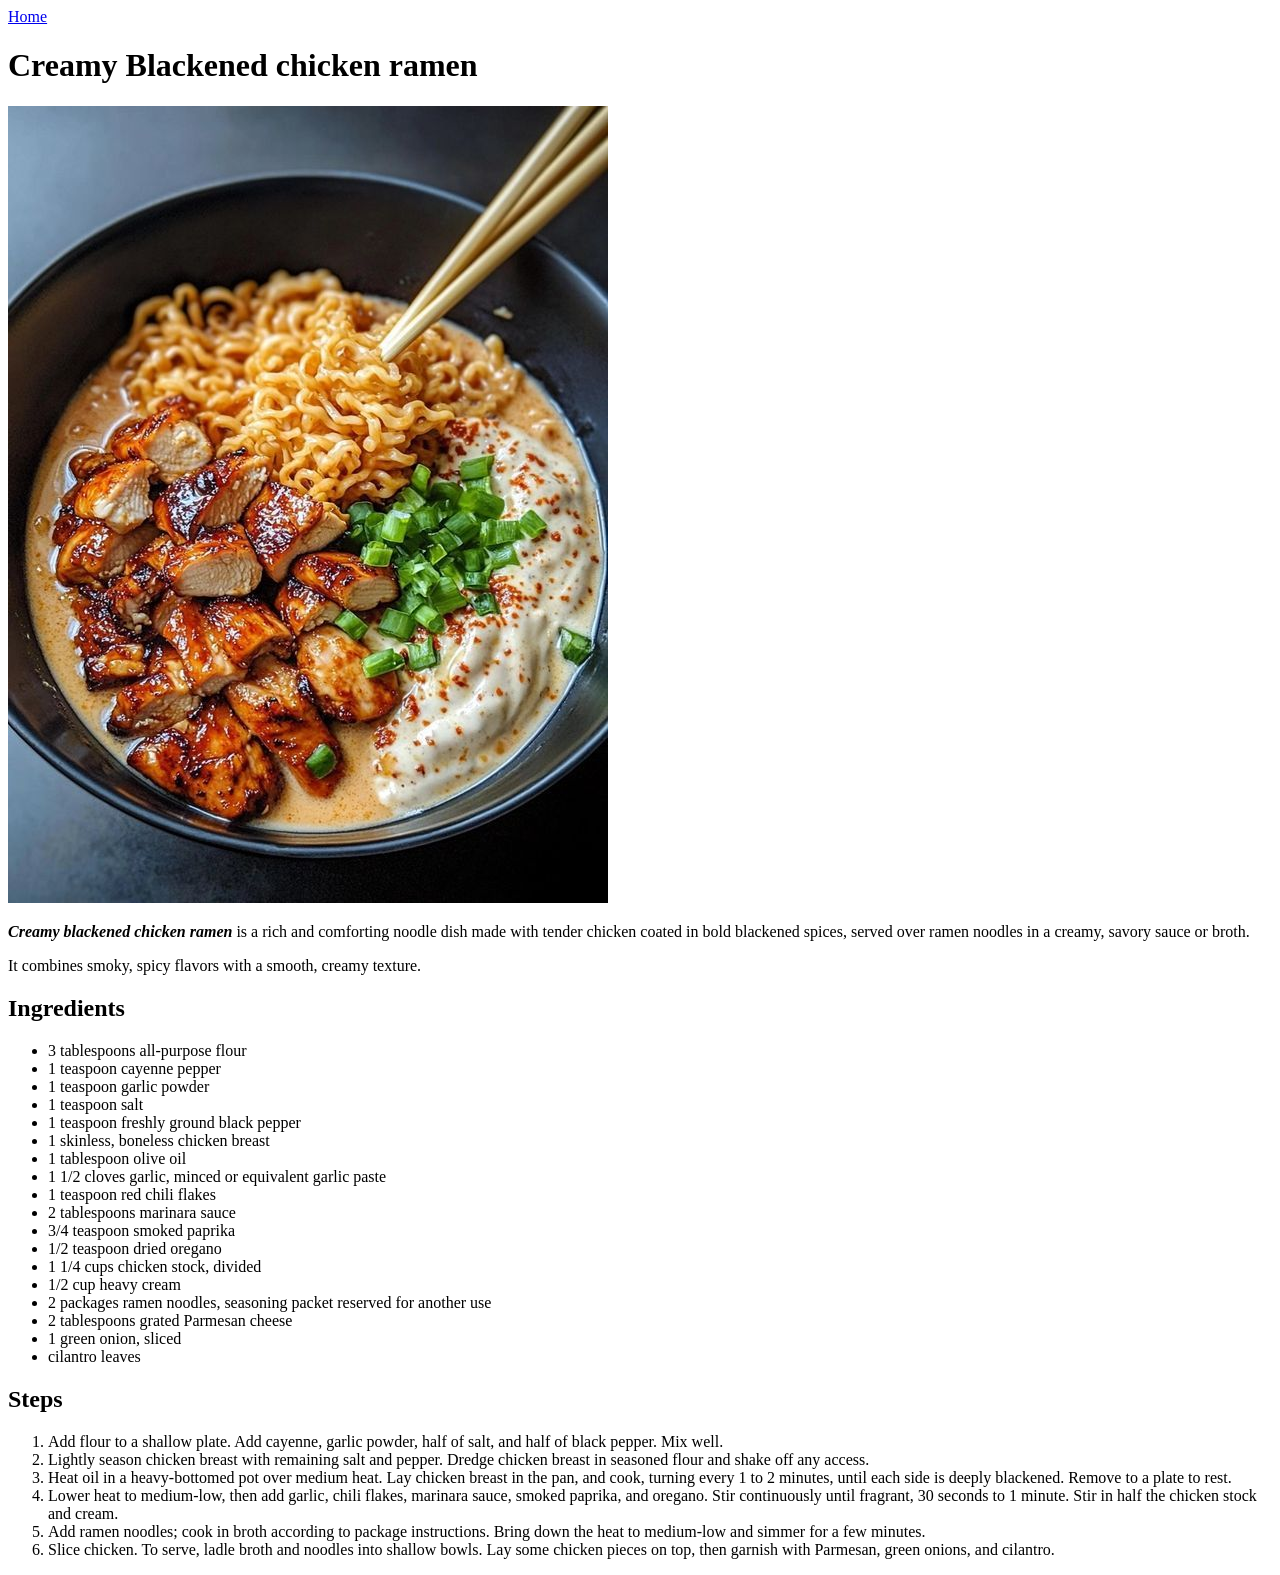
==== recipes/Blackened.html @ 75a582d2 "recipes webpages" ====
<!DOCTYPE html>
<html lang="en">
<head>
    <meta charset="UTF-8">
    <meta name="viewport" content="width=device-width, initial-scale=1.0">
    <title>Blackened chicken ramen</title>
</head>
<body>
    <a href="../index.html">Home</a>
    <h1>Creamy Blackened chicken ramen</h1>
    <img src="../images/blackened chicken.jpg" alt="creamy blackened chicken ramen">
    <p><strong><em>Creamy blackened chicken ramen</em></strong> is a rich and comforting noodle dish made with tender chicken coated in bold blackened spices, 
        served over ramen noodles in a creamy, savory sauce or broth.
    </p>
    <p>It combines smoky, spicy flavors with a smooth, creamy texture.</p> 
    <h2>Ingredients</h2>
    <ul>
        <li>3 tablespoons all-purpose flour</li>
        <li>1 teaspoon cayenne pepper</li>
        <li>1 teaspoon garlic powder</li>
        <li>1 teaspoon salt</li>
        <li>1 teaspoon freshly ground black pepper</li>
        <li>1 skinless, boneless chicken breast</li>
        <li>1 tablespoon olive oil</li>
        <li>1 1/2 cloves garlic, minced or equivalent garlic paste</li>
        <li>1 teaspoon red chili flakes</li>
        <li>2 tablespoons marinara sauce</li>
        <li>3/4 teaspoon smoked paprika</li>
        <li>1/2 teaspoon dried oregano</li>
        <li>1 1/4 cups chicken stock, divided</li>
        <li>1/2 cup heavy cream</li>
        <li>2 packages ramen noodles, seasoning packet reserved for another use</li>
        <li>2 tablespoons grated Parmesan cheese</li>
        <li>1 green onion, sliced</li>
        <li>cilantro leaves</li>
    </ul>
    <h2>Steps</h2>
    <ol>
        <li>Add flour to a shallow plate. Add cayenne, garlic powder, 
            half of salt, and half of black pepper. Mix well.
        </li>
        <li>Lightly season chicken breast with remaining salt and pepper. 
            Dredge chicken breast in seasoned flour and shake off any access.
        </li>
        <li>Heat oil in a heavy-bottomed pot over medium heat. Lay chicken breast in the pan, and cook, 
            turning every 1 to 2 minutes, until each side is deeply blackened. Remove to a plate to rest.
        </li>
        <li>Lower heat to medium-low, then add garlic, chili flakes, marinara sauce, smoked paprika, and oregano. 
            Stir continuously until fragrant, 30 seconds to 1 minute. Stir in half the chicken stock and cream. 
        </li>
        <li>Add ramen noodles; cook in broth according to package instructions. 
            Bring down the heat to medium-low and simmer for a few minutes.
        </li>
        <li>Slice chicken. To serve, ladle broth and noodles into shallow bowls. 
            Lay some chicken pieces on top, then garnish with Parmesan, green onions, and cilantro.
        </li>
    </ol>
</body>
</html>
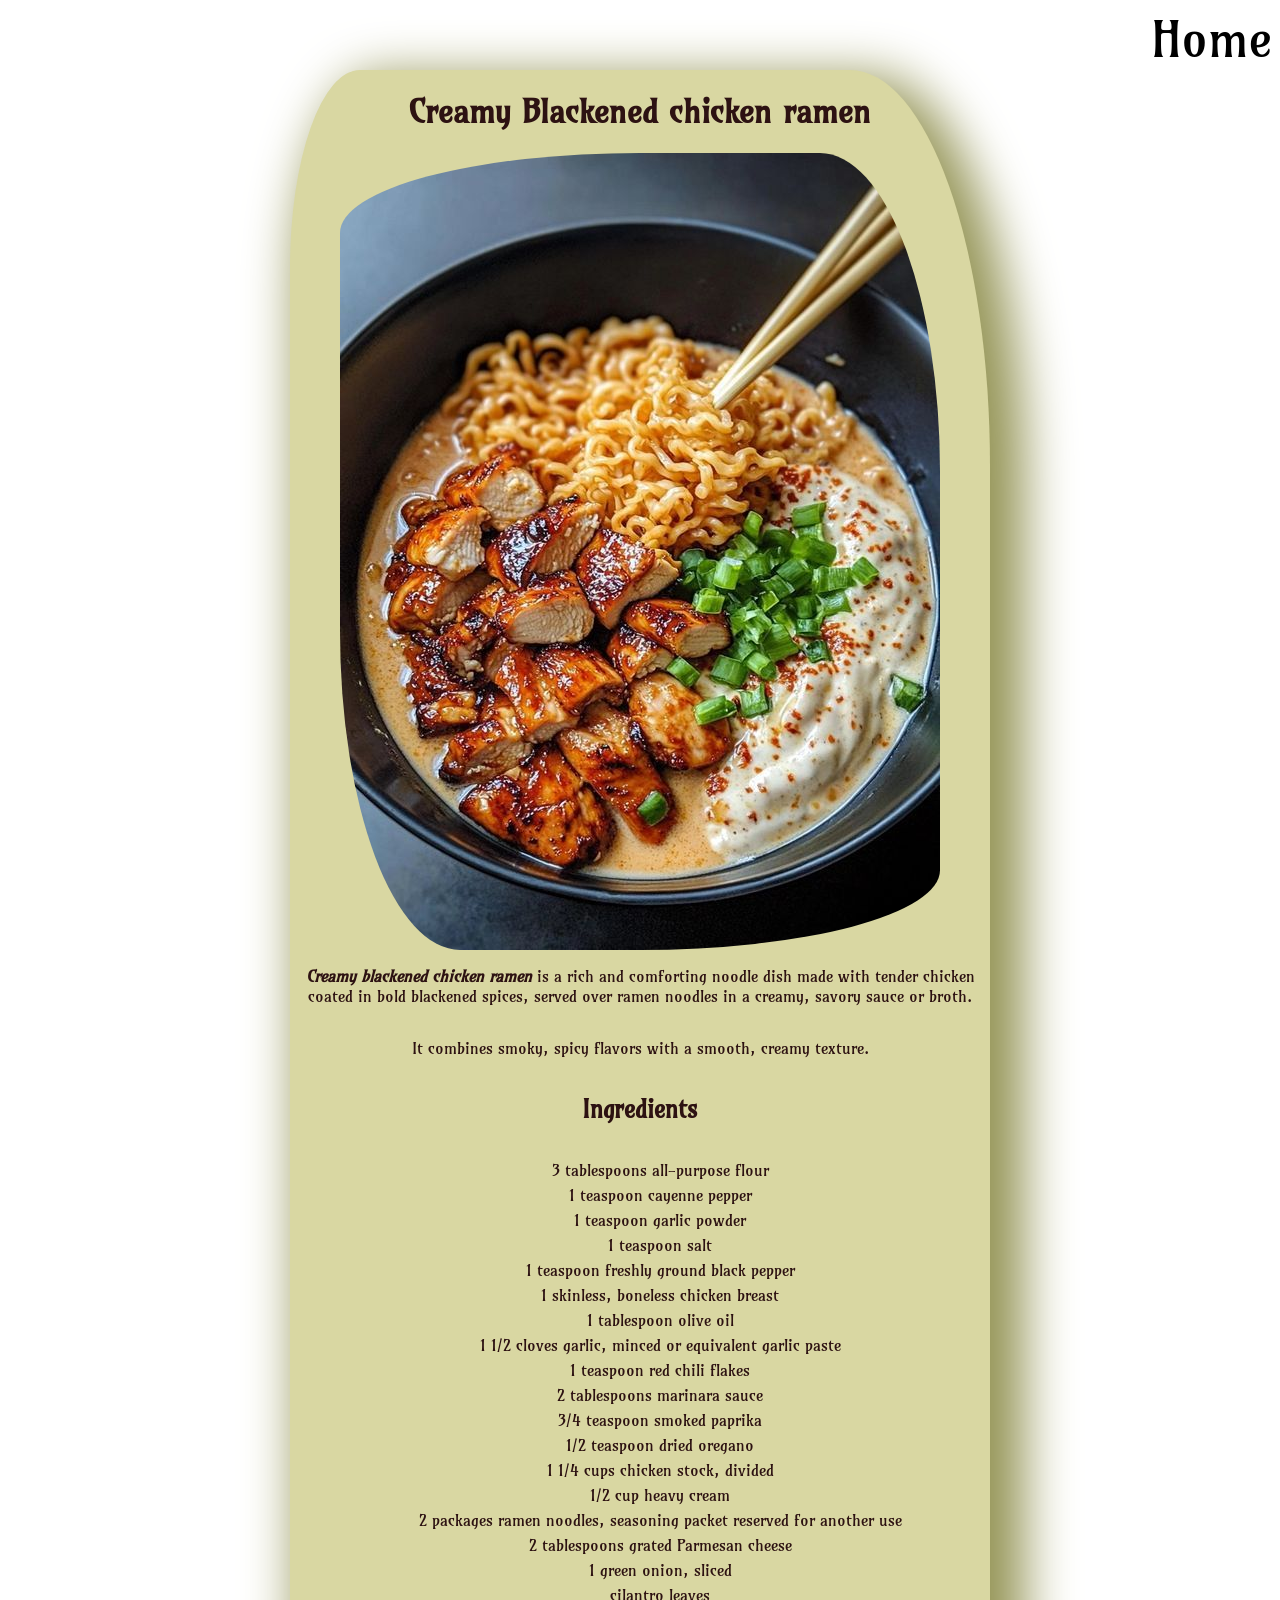
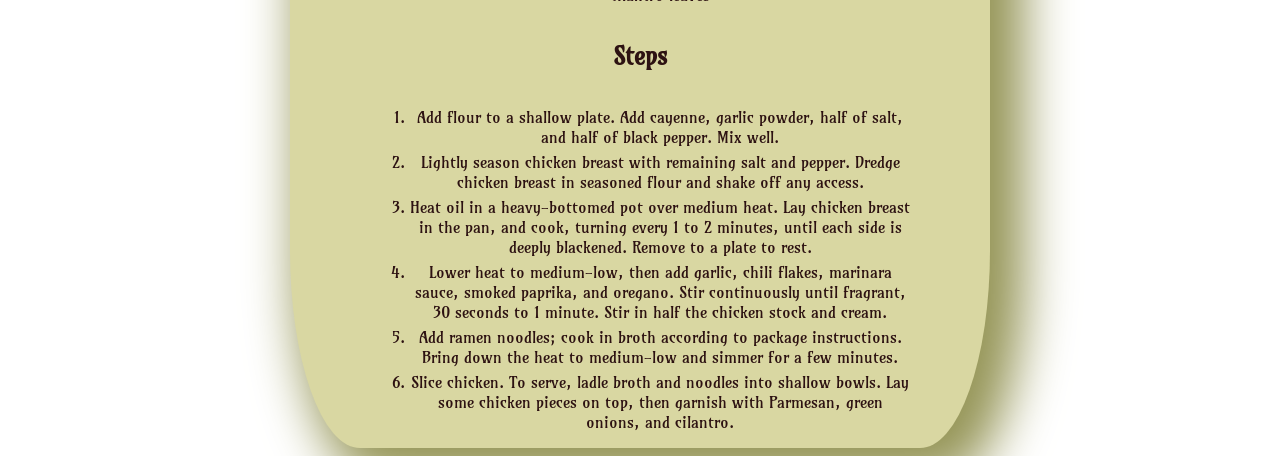
==== commit aa962178: "css file have been added" ====
--- a/recipes/Blackened.html
+++ b/recipes/Blackened.html
@@ -4,56 +4,63 @@
     <meta charset="UTF-8">
     <meta name="viewport" content="width=device-width, initial-scale=1.0">
     <title>Blackened chicken ramen</title>
+    <link rel="stylesheet" href="blackened.css">
+    <link rel="preconnect" href="https://fonts.googleapis.com">
+    <link rel="preconnect" href="https://fonts.gstatic.com" crossorigin>
+    <link href="https://fonts.googleapis.com/css2?family=Amarante&family=Fleur+De+Leah&family=Happy+Monkey&family=Lato:ital,wght@0,100;0,300;0,400;0,700;0,900;1,100;1,300;1,400;1,700;1,900&family=Orbitron:wght@400..900&family=Roboto+Slab:wght@100..900&display=swap" rel="stylesheet">
 </head>
 <body>
     <a href="../index.html">Home</a>
-    <h1>Creamy Blackened chicken ramen</h1>
-    <img src="../images/blackened chicken.jpg" alt="creamy blackened chicken ramen">
-    <p><strong><em>Creamy blackened chicken ramen</em></strong> is a rich and comforting noodle dish made with tender chicken coated in bold blackened spices, 
-        served over ramen noodles in a creamy, savory sauce or broth.
-    </p>
-    <p>It combines smoky, spicy flavors with a smooth, creamy texture.</p> 
-    <h2>Ingredients</h2>
-    <ul>
-        <li>3 tablespoons all-purpose flour</li>
-        <li>1 teaspoon cayenne pepper</li>
-        <li>1 teaspoon garlic powder</li>
-        <li>1 teaspoon salt</li>
-        <li>1 teaspoon freshly ground black pepper</li>
-        <li>1 skinless, boneless chicken breast</li>
-        <li>1 tablespoon olive oil</li>
-        <li>1 1/2 cloves garlic, minced or equivalent garlic paste</li>
-        <li>1 teaspoon red chili flakes</li>
-        <li>2 tablespoons marinara sauce</li>
-        <li>3/4 teaspoon smoked paprika</li>
-        <li>1/2 teaspoon dried oregano</li>
-        <li>1 1/4 cups chicken stock, divided</li>
-        <li>1/2 cup heavy cream</li>
-        <li>2 packages ramen noodles, seasoning packet reserved for another use</li>
-        <li>2 tablespoons grated Parmesan cheese</li>
-        <li>1 green onion, sliced</li>
-        <li>cilantro leaves</li>
-    </ul>
-    <h2>Steps</h2>
-    <ol>
-        <li>Add flour to a shallow plate. Add cayenne, garlic powder, 
-            half of salt, and half of black pepper. Mix well.
-        </li>
-        <li>Lightly season chicken breast with remaining salt and pepper. 
-            Dredge chicken breast in seasoned flour and shake off any access.
-        </li>
-        <li>Heat oil in a heavy-bottomed pot over medium heat. Lay chicken breast in the pan, and cook, 
-            turning every 1 to 2 minutes, until each side is deeply blackened. Remove to a plate to rest.
-        </li>
-        <li>Lower heat to medium-low, then add garlic, chili flakes, marinara sauce, smoked paprika, and oregano. 
-            Stir continuously until fragrant, 30 seconds to 1 minute. Stir in half the chicken stock and cream. 
-        </li>
-        <li>Add ramen noodles; cook in broth according to package instructions. 
-            Bring down the heat to medium-low and simmer for a few minutes.
-        </li>
-        <li>Slice chicken. To serve, ladle broth and noodles into shallow bowls. 
-            Lay some chicken pieces on top, then garnish with Parmesan, green onions, and cilantro.
-        </li>
-    </ol>
+    <div>
+        <h1>Creamy Blackened chicken ramen</h1>
+        <img src="../images/blackened chicken.jpg" alt="creamy blackened chicken ramen">
+        <p><strong><em>Creamy blackened chicken ramen</em></strong> is a rich and comforting noodle dish made with tender chicken coated in bold blackened spices, 
+            served over ramen noodles in a creamy, savory sauce or broth.
+        </p>
+        <p>It combines smoky, spicy flavors with a smooth, creamy texture.</p> 
+        <h2>Ingredients</h2>
+        <ul>
+            <li>3 tablespoons all-purpose flour</li>
+            <li>1 teaspoon cayenne pepper</li>
+            <li>1 teaspoon garlic powder</li>
+            <li>1 teaspoon salt</li>
+            <li>1 teaspoon freshly ground black pepper</li>
+            <li>1 skinless, boneless chicken breast</li>
+            <li>1 tablespoon olive oil</li>
+            <li>1 1/2 cloves garlic, minced or equivalent garlic paste</li>
+            <li>1 teaspoon red chili flakes</li>
+            <li>2 tablespoons marinara sauce</li>
+            <li>3/4 teaspoon smoked paprika</li>
+            <li>1/2 teaspoon dried oregano</li>
+            <li>1 1/4 cups chicken stock, divided</li>
+            <li>1/2 cup heavy cream</li>
+            <li>2 packages ramen noodles, seasoning packet reserved for another use</li>
+            <li>2 tablespoons grated Parmesan cheese</li>
+            <li>1 green onion, sliced</li>
+            <li>cilantro leaves</li>
+        </ul>
+        <h2>Steps</h2>
+        <ol>
+            <li>Add flour to a shallow plate. Add cayenne, garlic powder, 
+                half of salt, and half of black pepper. Mix well.
+            </li>
+            <li>Lightly season chicken breast with remaining salt and pepper. 
+                Dredge chicken breast in seasoned flour and shake off any access.
+            </li>
+            <li>Heat oil in a heavy-bottomed pot over medium heat. Lay chicken breast in the pan, and cook, 
+                turning every 1 to 2 minutes, until each side is deeply blackened. Remove to a plate to rest.
+            </li>
+            <li>Lower heat to medium-low, then add garlic, chili flakes, marinara sauce, smoked paprika, and oregano. 
+                Stir continuously until fragrant, 30 seconds to 1 minute. Stir in half the chicken stock and cream. 
+            </li>
+            <li>Add ramen noodles; cook in broth according to package instructions. 
+                Bring down the heat to medium-low and simmer for a few minutes.
+            </li>
+            <li>Slice chicken. To serve, ladle broth and noodles into shallow bowls. 
+                Lay some chicken pieces on top, then garnish with Parmesan, green onions, and cilantro.
+            </li>
+        </ol>
+    </div>
+
 </body>
 </html>
--- a/recipes/blackened.css
+++ b/recipes/blackened.css
@@ -0,0 +1,41 @@
+body{
+    text-align: center;
+    color: #2d1212;
+  font-family: "Amarante", serif;
+}
+div{
+    background-color: #d9d7a2;
+    max-width: 700px;
+    display: flex;
+    flex-direction: column;
+    justify-content: flex-end;
+    align-items: center;
+    box-shadow: 20px 20px 50px 15px rgb(150, 150, 88);
+    margin: auto;
+    border-radius: 10% 20% 10% 10%;
+}
+ul{
+    text-decoration: none;
+    list-style-type: none;
+    display: flex;
+    flex-direction: column;
+    gap: 5px;
+}
+ol{
+    display: flex;
+    flex-direction: column;
+    gap: 5px;
+    max-width: 500px;
+
+}
+a{
+    text-decoration: none;
+    color: #000000;
+    font-weight: 500;
+    font-size: 50px;
+    display: flex;
+    justify-content: flex-end;
+}
+img{
+    border-radius: 50% 20% / 10% 40%;
+}
